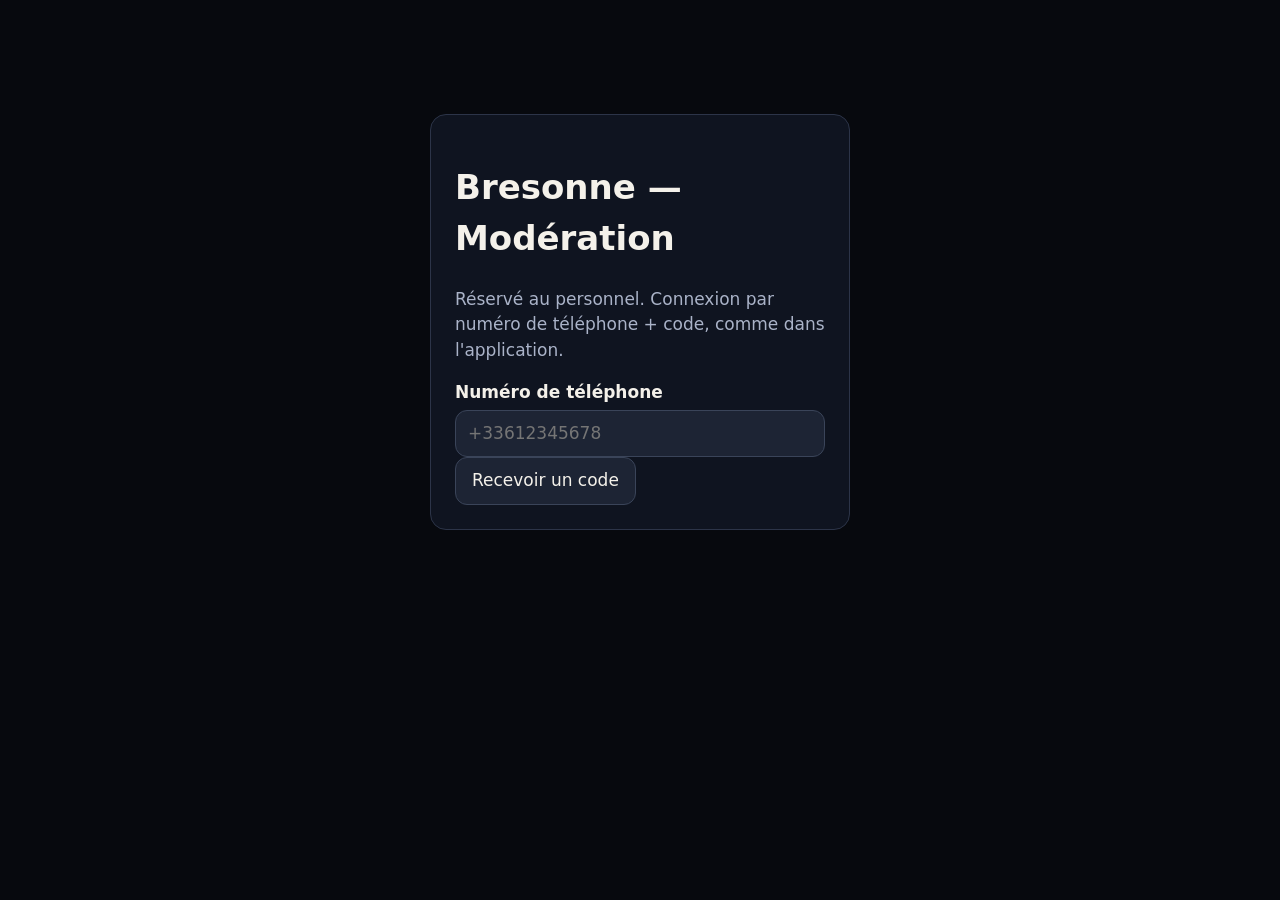
==== backend/app/static/admin/index.html @ 016ffa3d "Add human moderation review interface (P21): staff role, 3 queues, staff dashboard Cahier des charge" ====
<!doctype html>
<html lang="fr">
<head>
  <meta charset="utf-8" />
  <meta name="viewport" content="width=device-width, initial-scale=1" />
  <!-- CSP volontairement stricte : cette page ne charge jamais de script/style tiers, aucune
       police web externe non plus (contrairement à l'app Flutter, qui accepte déjà la dépendance
       google_fonts) — un outil interne à faible trafic n'a pas besoin de la même fidélité de
       marque, et ça garde ce point d'entrée sans aucune dépendance réseau externe au chargement.
       frame-ancestors est délibérément absent d'ici : cette directive est silencieusement
       ignorée dans une CSP livrée par <meta> et n'a d'effet que via un vrai en-tête HTTP — voir
       le middleware staff_dashboard_security_headers dans main.py, qui la porte réellement. La
       répéter ici ne ferait qu'ajouter un avertissement console trompeur sans rien changer. -->
  <meta http-equiv="Content-Security-Policy"
        content="default-src 'self'; script-src 'self'; style-src 'self' 'unsafe-inline'; img-src 'self'; connect-src 'self'" />
  <title>Bresonne — Modération</title>
  <meta name="description" content="Revue de modération humaine : signalements, contestations de bannissement, notes signalées." />
  <link rel="stylesheet" href="style.css" />
</head>
<body>
  <a class="skip-link" href="#main">Aller au contenu</a>

  <div id="toast" class="toast" role="status" aria-live="polite"></div>

  <!-- ===================== Connexion ===================== -->
  <main id="login-view" class="view">
    <div class="login-card">
      <h1>Bresonne — Modération</h1>
      <p class="subtitle">Réservé au personnel. Connexion par numéro de téléphone + code, comme
        dans l'application.</p>

      <form id="phone-form" novalidate>
        <label for="phone-input">Numéro de téléphone</label>
        <input id="phone-input" name="phone" type="tel" inputmode="tel" autocomplete="tel"
               placeholder="+33612345678" required />
        <button type="submit" id="phone-submit">Recevoir un code</button>
      </form>

      <form id="code-form" novalidate hidden>
        <label for="code-input">Code reçu</label>
        <input id="code-input" name="code" type="text" inputmode="numeric" autocomplete="one-time-code"
               maxlength="6" required />
        <p id="debug-code" class="hint" hidden></p>
        <button type="submit" id="code-submit">Se connecter</button>
      </form>

      <p id="login-error" class="error" role="alert" hidden></p>
    </div>
  </main>

  <!-- ===================== Tableau de bord ===================== -->
  <div id="dashboard-view" class="view" hidden>
    <header class="topbar">
      <h1>Bresonne — Modération</h1>
      <div class="topbar-right">
        <span id="staff-identity"></span>
        <button id="logout-button" type="button">Se déconnecter</button>
      </div>
    </header>

    <nav class="tablist" role="tablist" aria-label="Files de modération">
      <button role="tab" id="tab-reports" aria-controls="panel-reports" aria-selected="true"
              tabindex="0" data-queue="reports">
        Signalements <span class="badge" id="count-reports">0</span>
      </button>
      <button role="tab" id="tab-ban_appeals" aria-controls="panel-ban_appeals" aria-selected="false"
              tabindex="-1" data-queue="ban_appeals">
        Contestations de bannissement <span class="badge" id="count-ban_appeals">0</span>
      </button>
      <button role="tab" id="tab-flagged_ratings" aria-controls="panel-flagged_ratings" aria-selected="false"
              tabindex="-1" data-queue="flagged_ratings">
        Notes signalées <span class="badge" id="count-flagged_ratings">0</span>
      </button>
    </nav>

    <main id="main">
      <section id="panel-reports" class="tabpanel" role="tabpanel" aria-labelledby="tab-reports" tabindex="0"></section>
      <section id="panel-ban_appeals" class="tabpanel" role="tabpanel" aria-labelledby="tab-ban_appeals" tabindex="0" hidden></section>
      <section id="panel-flagged_ratings" class="tabpanel" role="tabpanel" aria-labelledby="tab-flagged_ratings" tabindex="0" hidden></section>
    </main>
  </div>

  <!-- ===================== Confirmation de décision ===================== -->
  <dialog id="confirm-dialog">
    <form method="dialog">
      <h2 id="confirm-title">Confirmer la décision</h2>
      <p id="confirm-body"></p>
      <div class="dialog-actions">
        <button type="button" id="confirm-cancel">Annuler</button>
        <button type="button" id="confirm-accept" class="primary">Confirmer</button>
      </div>
    </form>
  </dialog>

  <script type="module" src="app.js"></script>
</body>
</html>
---- backend/app/static/admin/style.css ----
/* Tokens repris de docs/DESIGN_TOKENS.md (palette sombre, le défaut du produit) — un outil interne
   n'a pas besoin d'un sélecteur clair/sombre, mais reste visuellement cohérent avec le reste de
   l'app plutôt que d'inventer une palette à part. Contrastes déjà vérifiés AA dans ce document. */
:root {
  --surface-root: #07090e;
  --surface-1: #0f1420;
  --surface-2: #1d2434;
  --border-hairline: #2c3448;
  --border-strong: #3a4459;
  --ink-primary: #f4f1ea;
  --ink-secondary: #aab3c8;
  --ink-floor: #7c879e;
  --braise-ink: #ff8c42;
  --braise-fill: #ff8c42;
  --voile-ink: #9e8cff;
  --foi-ink: #57d9b0;
  --foi-fill: #57d9b0;
  --alerte: #ffc761;
  --erreur: #ff7b7b;
  --focus-ring: #9e8cff;
}

* { box-sizing: border-box; }

body {
  margin: 0;
  background: var(--surface-root);
  color: var(--ink-primary);
  font: 500 17px/1.5 ui-sans-serif, system-ui, -apple-system, "Segoe UI", Roboto, sans-serif;
}

h1, h2 { font-weight: 800; }

.skip-link {
  position: absolute;
  left: -999px;
  top: 0;
  background: var(--braise-fill);
  color: #160b03;
  padding: 8px 16px;
  z-index: 100;
}
.skip-link:focus { left: 8px; top: 8px; }

/* Anneau de focus visible partout, jamais supprimé (P16 : un focus invisible en pratique est un
   focus qui n'existe pas). */
:focus-visible {
  outline: 3px solid var(--focus-ring);
  outline-offset: 2px;
}

button {
  font: inherit;
  min-height: 44px;
  min-width: 44px;
  padding: 10px 16px;
  border-radius: 12px;
  border: 1.75px solid var(--border-strong);
  background: var(--surface-2);
  color: var(--ink-primary);
  cursor: pointer;
}
button.primary {
  background: var(--braise-fill);
  color: #160b03;
  border-color: var(--braise-fill);
  font-weight: 700;
}
button.danger {
  background: var(--erreur);
  color: #2b0a0a;
  border-color: var(--erreur);
  font-weight: 700;
}
button:disabled { opacity: .55; cursor: not-allowed; }

input, textarea {
  font: inherit;
  width: 100%;
  background: var(--surface-2);
  color: var(--ink-primary);
  border: 1.75px solid var(--border-strong);
  border-radius: 12px;
  padding: 10px 12px;
  min-height: 44px;
}

label { display: block; margin: 12px 0 4px; font-weight: 700; }

.view { max-width: 960px; margin: 0 auto; padding: 24px; }

.login-card {
  max-width: 420px;
  margin: 10vh auto;
  background: var(--surface-1);
  border: 1px solid var(--border-hairline);
  border-radius: 16px;
  padding: 24px;
}
.subtitle { color: var(--ink-secondary); }
.hint { color: var(--ink-secondary); font: 500 14px/1.4 ui-monospace, "IBM Plex Mono", monospace; }
.error { color: var(--erreur); font-weight: 700; }

.toast {
  position: fixed;
  top: 16px;
  right: 16px;
  z-index: 200;
  background: var(--surface-1);
  border: 1px solid var(--border-hairline);
  border-radius: 12px;
  padding: 12px 16px;
  max-width: 360px;
}
.toast:empty { display: none; }
.toast[data-kind="error"] { border-color: var(--erreur); color: var(--erreur); }
.toast[data-kind="success"] { border-color: var(--foi-ink); color: var(--foi-ink); }

.topbar {
  display: flex;
  align-items: center;
  justify-content: space-between;
  padding: 16px 24px;
  border-bottom: 1px solid var(--border-hairline);
}
.topbar h1 { font-size: 20px; margin: 0; }
.topbar-right { display: flex; align-items: center; gap: 12px; color: var(--ink-secondary); }

.tablist {
  display: flex;
  gap: 8px;
  padding: 16px 24px 0;
  border-bottom: 1px solid var(--border-hairline);
}
.tablist button[role="tab"] {
  border-radius: 12px 12px 0 0;
  border-bottom: none;
  background: transparent;
}
.tablist button[aria-selected="true"] {
  background: var(--surface-1);
  border-color: var(--border-hairline);
  color: var(--braise-ink);
}
.badge {
  display: inline-block;
  min-width: 22px;
  padding: 2px 6px;
  border-radius: 999px;
  background: var(--braise-fill);
  color: #160b03;
  font: 700 13px/1.4 ui-monospace, "IBM Plex Mono", monospace;
  text-align: center;
}
.badge[data-zero="true"] { background: var(--surface-2); color: var(--ink-floor); }

.tabpanel { padding: 24px 0; }

table { width: 100%; border-collapse: collapse; }
th, td { text-align: left; padding: 12px; border-bottom: 1px solid var(--border-hairline); }
th { color: var(--ink-secondary); font-size: 14px; text-transform: uppercase; letter-spacing: .04em; }
tbody tr { cursor: pointer; }
tbody tr:hover, tbody tr:focus-within { background: var(--surface-1); }

.empty-state, .loading-state, .error-state {
  padding: 48px 12px;
  text-align: center;
  color: var(--ink-secondary);
}
.error-state { color: var(--erreur); }
.error-state button { margin-top: 12px; }

.detail-card {
  background: var(--surface-1);
  border: 1px solid var(--border-hairline);
  border-radius: 16px;
  padding: 20px;
}
.detail-grid {
  display: grid;
  grid-template-columns: 1fr 1fr;
  gap: 16px;
  margin: 16px 0;
}
.user-summary {
  background: var(--surface-2);
  border-radius: 12px;
  padding: 12px;
}
.user-summary h3 { margin: 0 0 8px; font-size: 15px; }
.user-summary dl { margin: 0; display: grid; grid-template-columns: auto 1fr; gap: 4px 8px; font-size: 15px; }
.user-summary dt { color: var(--ink-secondary); }
dd { margin: 0; }

.comment-block {
  background: var(--surface-2);
  border-radius: 12px;
  padding: 12px;
  white-space: pre-wrap;
  margin: 16px 0;
}

fieldset { border: 1.75px solid var(--border-strong); border-radius: 12px; margin: 16px 0; }
legend { padding: 0 8px; font-weight: 700; }
.radio-row { display: flex; align-items: center; gap: 8px; margin: 8px 0; }
.radio-row input { width: auto; min-height: auto; }

.action-row { display: flex; gap: 12px; margin-top: 16px; flex-wrap: wrap; }

dialog {
  border: 1px solid var(--border-hairline);
  border-radius: 16px;
  background: var(--surface-1);
  color: var(--ink-primary);
  max-width: 420px;
  padding: 20px;
}
dialog::backdrop { background: rgba(7, 9, 14, .7); }
.dialog-actions { display: flex; justify-content: flex-end; gap: 12px; margin-top: 16px; }

@media (max-width: 640px) {
  .detail-grid { grid-template-columns: 1fr; }
  .tablist { flex-direction: column; }
}
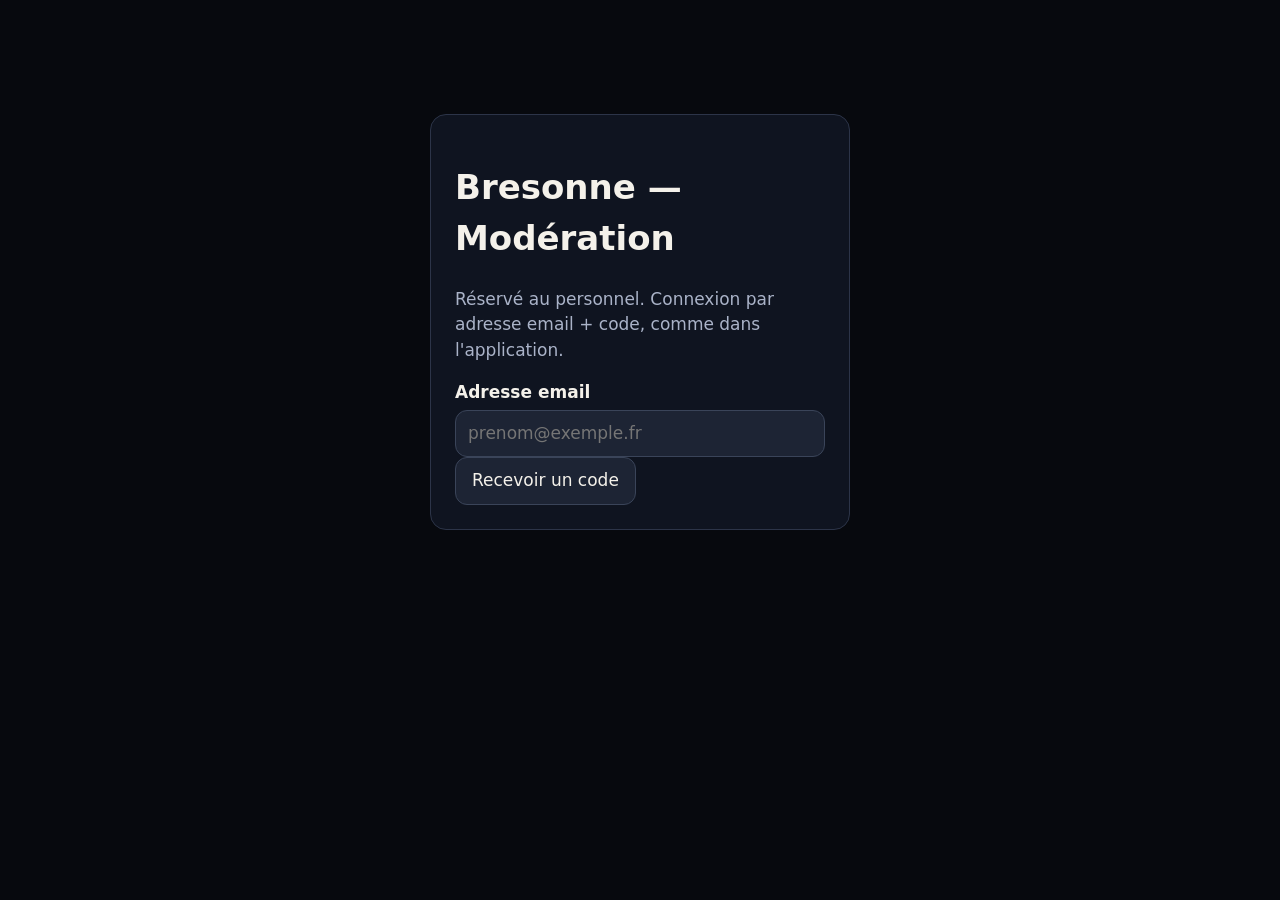
==== commit 8b5e4442: "Replace phone OTP with email OTP (Resend SMTP in prod, console/Mailpit locally) Login is now email +" ====
--- a/backend/app/static/admin/index.html
+++ b/backend/app/static/admin/index.html
@@ -26,14 +26,14 @@
   <main id="login-view" class="view">
     <div class="login-card">
       <h1>Bresonne — Modération</h1>
-      <p class="subtitle">Réservé au personnel. Connexion par numéro de téléphone + code, comme
-        dans l'application.</p>
+      <p class="subtitle">Réservé au personnel. Connexion par adresse email + code, comme dans
+        l'application.</p>
 
-      <form id="phone-form" novalidate>
-        <label for="phone-input">Numéro de téléphone</label>
-        <input id="phone-input" name="phone" type="tel" inputmode="tel" autocomplete="tel"
-               placeholder="+33612345678" required />
-        <button type="submit" id="phone-submit">Recevoir un code</button>
+      <form id="email-form" novalidate>
+        <label for="email-input">Adresse email</label>
+        <input id="email-input" name="email" type="email" inputmode="email" autocomplete="email"
+               autocapitalize="none" spellcheck="false" placeholder="prenom@exemple.fr" required />
+        <button type="submit" id="email-submit">Recevoir un code</button>
       </form>
 
       <form id="code-form" novalidate hidden>
